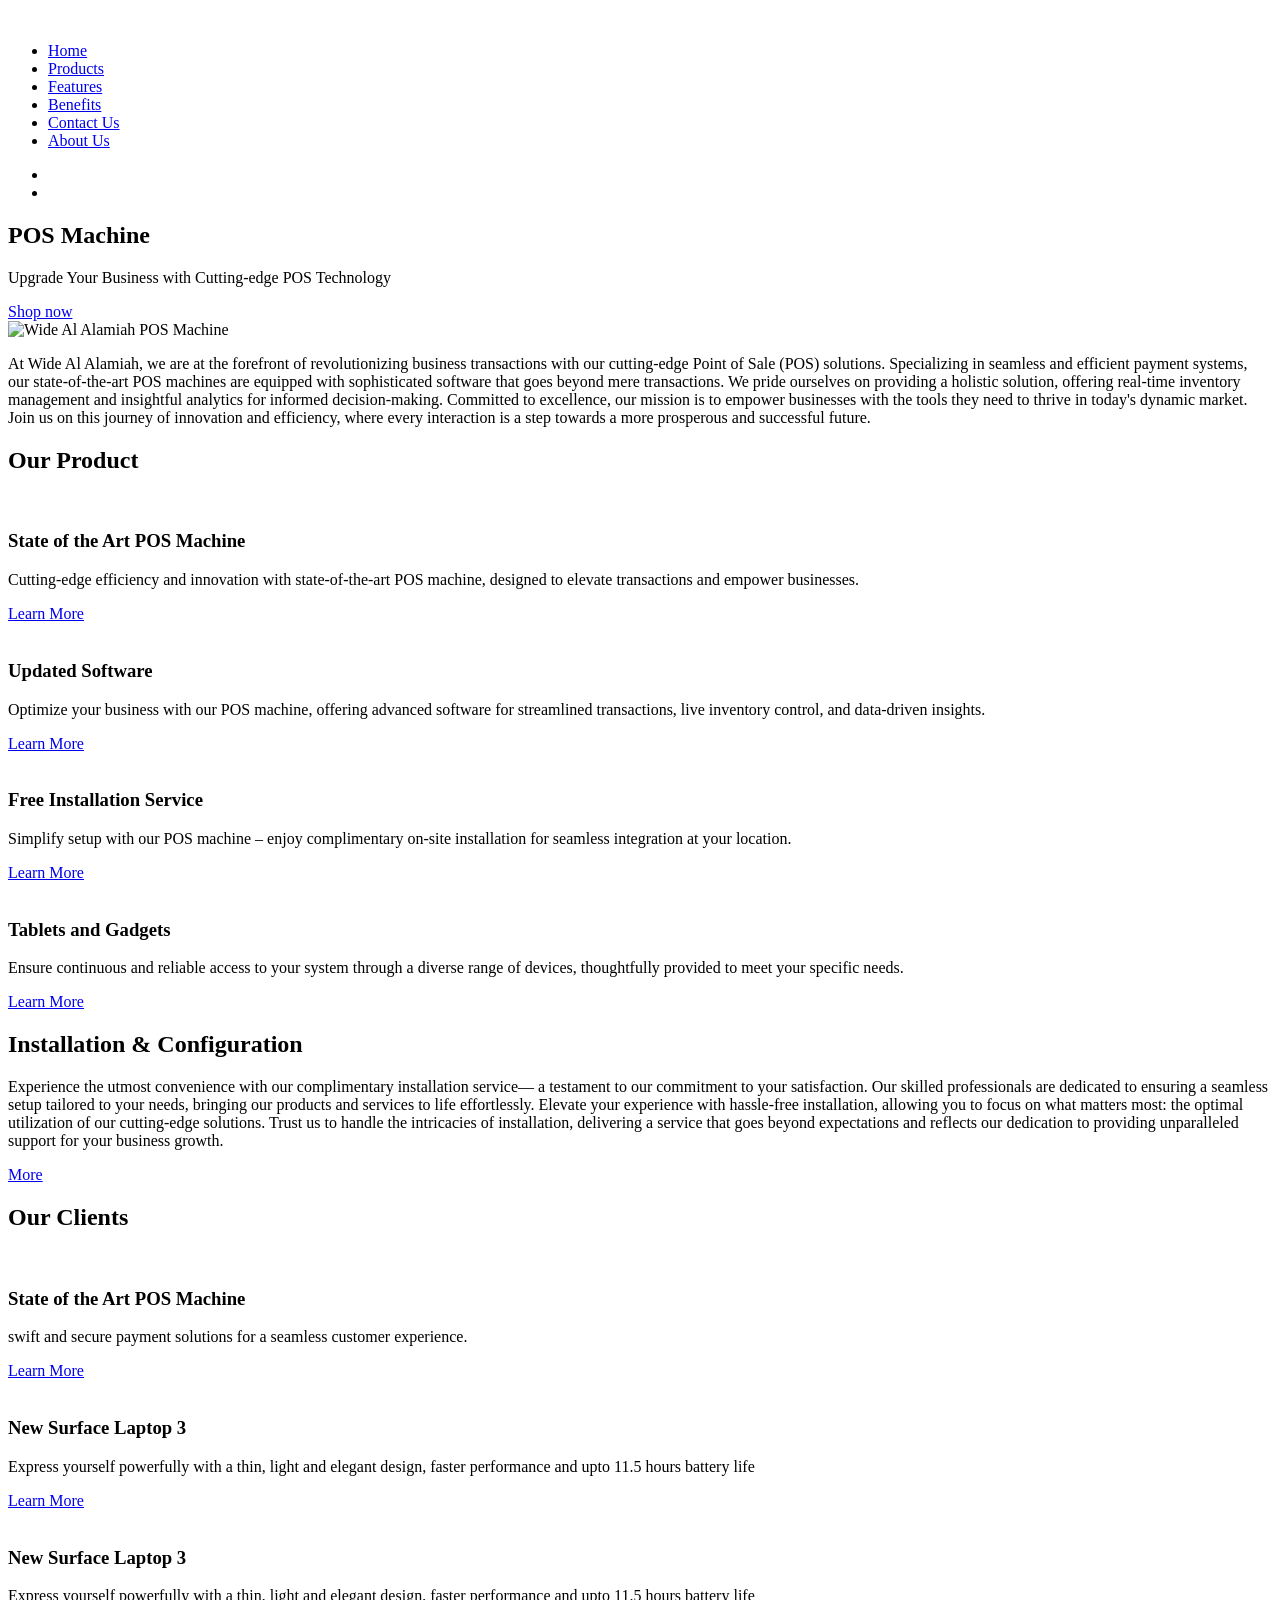
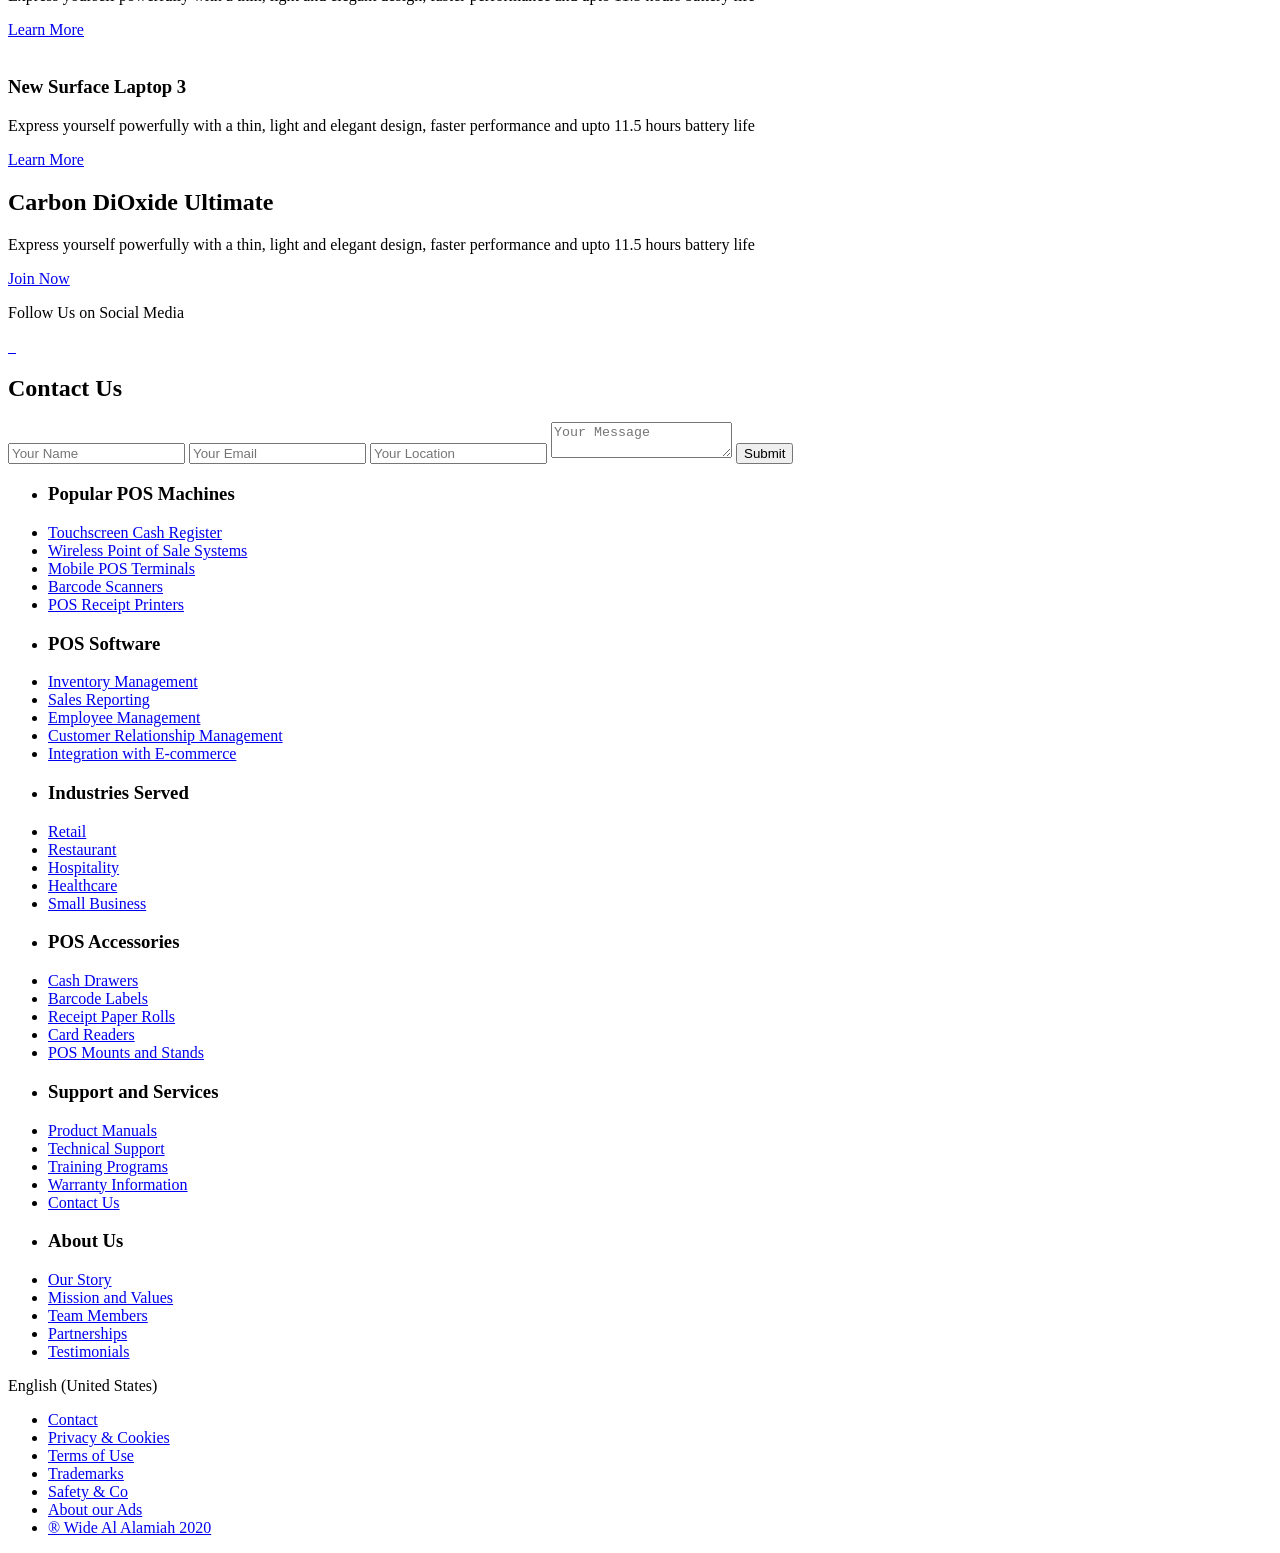
==== index.html @ 07c3aa02 "Update and rename index 07.html to index.html" ====
<!DOCTYPE html>
<html lang="en">
<head>
    <meta charset="UTF-8">
    <meta name="viewport" content="width=device-width, initial-scale=1.0">
    <title>Document</title>
    <link rel="stylesheet" href="style.css">
</head>
<body>
    <div class="container">
        <nav class="main-nav">
            <img src="img/Comany03.png" alt="" class="logo">
    
            <ul class="main-menu">
                <li><a href="#">Home</a></li>
                <li><a href="#">Products</a></li>
                <li><a href="#">Features</a></li>
                <li><a href="#">Benefits</a></li>
                <li><a href="#">Contact Us</a></li>
                <li><a href="#">About Us</a></li>
            </ul>
            <ul class="right-menu">
                <li>
                    <a href="#">
                        <i class="fas fa-search"></i>
                    </a>
                </li>
                <li>
                    <a href="#">
                        <i class="fas fa-shopping-cart"></i>
                    </a>
                </li>
            </ul>
        </nav>
        <header class="showcase">
            <div class="showcase02">
                <h2>POS Machine</h2>
            <p>
                Upgrade Your Business with Cutting-edge POS Technology
            </p>
            </div>
            <a href="#" class="btn">
                Shop now <i class="fas fa-chevron-right"></i>
            </a>
        </header>

        <section id="about-us">
            <div class="about-image">
                <!-- Replace 'image-source.jpg' with your actual image source -->
                <img src="img/aboutus.png" alt="Wide Al Alamiah POS Machine">
            </div>
            <div class="about-content">
                <p class="alin">At Wide Al Alamiah, we are at the forefront of revolutionizing business transactions with our cutting-edge Point of Sale (POS) solutions. Specializing in seamless and efficient payment systems, our state-of-the-art POS machines are equipped with sophisticated software that goes beyond mere transactions. We pride ourselves on providing a holistic solution, offering real-time inventory management and insightful analytics for informed decision-making. Committed to excellence, our mission is to empower businesses with the tools they need to thrive in today's dynamic market. Join us on this journey of innovation and efficiency, where every interaction is a step towards a more prosperous and successful future.</p>
            </div>
        </section>

        <section>
            <h1>Our Product</h1>
        </section>

        <section class="home-cards">
            <div class="card">
                <img src="img/pos01.png" alt="">
                <h3>State of the Art POS Machine</h3>
                <p>
                    Cutting-edge efficiency and innovation with state-of-the-art POS machine, designed to elevate transactions and empower businesses.
                </p>
                <a href="#">Learn More <i class="fas fa-chevron-right"></i>
                </a>
            </div>
            <div>
                <img src="img/pos02.1.png" alt="">
                <h3>Updated Software</h3>
                <p>
                    Optimize your business with our POS machine, offering advanced software for streamlined transactions, live inventory control, and data-driven insights.
                </p>
                <a href="#">Learn More <i class="fas fa-chevron-right"></i>
                </a>
            </div>
            <div>
                <img src="img/install01.png" alt="">
                <h3>Free Installation Service</h3>
                <p>
                    Simplify setup with our POS machine – enjoy complimentary on-site installation for seamless integration at your location.
                </p>
                <a href="#">Learn More <i class="fas fa-chevron-right"></i>
                </a>
            </div>
            <div>
                <img src="img/pos04.png" alt="">
                <h3>Tablets and Gadgets</h3>
                <p>
                    Ensure continuous and reliable access to your system through a diverse range of devices, thoughtfully provided to meet your specific needs.
                </p>
                <a href="#">Learn More <i class="fas fa-chevron-right"></i>
                </a>
            </div>
        </section>
    
        
        <section class="xbox">
            <div class="content">
                <h2>Installation & Configuration</h2>
                <p>
                    Experience the utmost convenience with our complimentary installation service— a testament to our commitment to your satisfaction. Our skilled professionals are dedicated to ensuring a seamless setup tailored to your needs, bringing our products and services to life effortlessly. Elevate your experience with hassle-free installation, allowing you to focus on what matters most: the optimal utilization of our cutting-edge solutions. Trust us to handle the intricacies of installation, delivering a service that goes beyond expectations and reflects our dedication to providing unparalleled support for your business growth.                </p>
                <a href="#" class="btn install">
                    More <i class="fas fa-chevron-right"></i>
                </a>
            </div>
        </section>

        <section>
            <h1>Our Clients</h1>
        </section>

        <section class="home-cards">
            <div class="client">
                <img src="img/c01.png" alt="">
                <h3>State of the Art POS Machine</h3>
                <p>
                    swift and secure payment solutions for a seamless customer experience.
                </p>
                <a href="#">Learn More <i class="fas fa-chevron-right"></i>
                </a>
            </div>
            <div class="client">
                <img src="img/c02.png" alt="">
                <h3>New Surface Laptop 3</h3>
                <p>
                    Express yourself powerfully with a thin, light and elegant design, faster performance and upto 11.5 hours battery life
                </p>
                <a href="#">Learn More <i class="fas fa-chevron-right"></i>
                </a>
            </div>
            <div class="client">
                <img src="img/c03.png" alt="">
                <h3>New Surface Laptop 3</h3>
                <p>
                    Express yourself powerfully with a thin, light and elegant design, faster performance and upto 11.5 hours battery life
                </p>
                <a href="#">Learn More <i class="fas fa-chevron-right"></i>
                </a>
            </div>
            <div class="client">
                <img src="img/c04.png" alt="">
                <h3>New Surface Laptop 3</h3>
                <p>
                    Express yourself powerfully with a thin, light and elegant design, faster performance and upto 11.5 hours battery life
                </p>
                <a href="#">Learn More <i class="fas fa-chevron-right"></i>
                </a>
            </div>
        </section>

        <section class="carbon dark">
            <div class="content">
                <h2>Carbon DiOxide Ultimate</h2>
                <p>
                    Express yourself powerfully with a thin, light and elegant design, faster performance and upto 11.5 hours battery life
                </p>
                <a href="#" class="btn install">
                    Join Now <i class="fas fa-chevron-right"></i>
                </a>
            </div>
        </section>

        <section class="follow">
            <p>Follow Us on Social Media</p>
            <a href="https//facebook.com">
                <!-- <img src="https://i.ibb.co/vJvbLwm/social-twitter.png" alt=""> -->
                <img src="img/facebook.png" alt="" class="fb">
            </a>
            <a href="https//facebook.com">
                <!-- <img src="https://i.ibb.co/vJvbLwm/social-twitter.png" alt=""> -->
                <img src="img/instagram.png" alt="" class="fb">
            </a>
            <a href="https//facebook.com">
                <!-- <img src="https://i.ibb.co/vJvbLwm/social-twitter.png" alt=""> -->
                <img src="img/tiktok.png" alt="" class="fb">
            </a>
        </section>
        <section id="contact-us">
            <h1>Contact Us</h1>
            <form action="#" method="post" class="contact-form">
                <label for="name"></label>
                <input type="text" id="name" name="name" placeholder="Your Name" required>
        
                <label for="email"></label>
                <input type="email" id="email" name="email" placeholder="Your Email" required>
        
                <label for="location"></label>
                <input type="text" id="location" name="location" placeholder="Your Location" required>
        
                <label for="message"></label>
                <textarea id="message" name="message" placeholder="Your Message" required></textarea>
                <button class="submit01" type="submit">Submit</button>
            </form>
        </section>
    
        <section class="links">
            <div class="links-inner">
                <ul>
                    <li>
                        <h3>Popular POS Machines</h3>
                    </li>
                    <li><a href="#">Touchscreen Cash Register</a></li>
                    <li><a href="#">Wireless Point of Sale Systems</a></li>
                    <li><a href="#">Mobile POS Terminals</a></li>
                    <li><a href="#">Barcode Scanners</a></li>
                    <li><a href="#">POS Receipt Printers</a></li>
                </ul>
                <ul>
                    <li>
                        <h3>POS Software</h3>
                    </li>
                    <li><a href="#">Inventory Management</a></li>
                    <li><a href="#">Sales Reporting</a></li>
                    <li><a href="#">Employee Management</a></li>
                    <li><a href="#">Customer Relationship Management</a></li>
                    <li><a href="#">Integration with E-commerce</a></li>
                </ul>
                <ul>
                    <li>
                        <h3>Industries Served</h3>
                    </li>
                    <li><a href="#">Retail</a></li>
                    <li><a href="#">Restaurant</a></li>
                    <li><a href="#">Hospitality</a></li>
                    <li><a href="#">Healthcare</a></li>
                    <li><a href="#">Small Business</a></li>
                </ul>
                <ul>
                    <li>
                        <h3>POS Accessories</h3>
                    </li>
                    <li><a href="#">Cash Drawers</a></li>
                    <li><a href="#">Barcode Labels</a></li>
                    <li><a href="#">Receipt Paper Rolls</a></li>
                    <li><a href="#">Card Readers</a></li>
                    <li><a href="#">POS Mounts and Stands</a></li>
                </ul>
                <ul>
                    <li>
                        <h3>Support and Services</h3>
                    </li>
                    <li><a href="#">Product Manuals</a></li>
                    <li><a href="#">Technical Support</a></li>
                    <li><a href="#">Training Programs</a></li>
                    <li><a href="#">Warranty Information</a></li>
                    <li><a href="#">Contact Us</a></li>
                </ul>
                <ul>
                    <li>
                        <h3>About Us</h3>
                    </li>
                    <li><a href="#">Our Story</a></li>
                    <li><a href="#">Mission and Values</a></li>
                    <li><a href="#">Team Members</a></li>
                    <li><a href="#">Partnerships</a></li>
                    <li><a href="#">Testimonials</a></li>
                </ul>
            </div>
            
        </section>
           
        <footer class="footer">
            <div class="footer-inner">
                <div><i class="fas fa-globe fa-2x"></i>
                    English (United States) 
                </div>
                <ul>
                    <li><a href="#">Contact</a></li>
                    <li><a href="#">Privacy & Cookies</a></li>
                    <li><a href="#">Terms of Use</a></li>
                    <li><a href="#">Trademarks</a></li>
                    <li><a href="#">Safety & Co</a></li>
                    <li><a href="#">About our Ads</a></li>
                    <li><a href="#">® Wide Al Alamiah 2020</a></li>
                </ul>
            </div>
        </footer>
    </div>
</body>
</html>
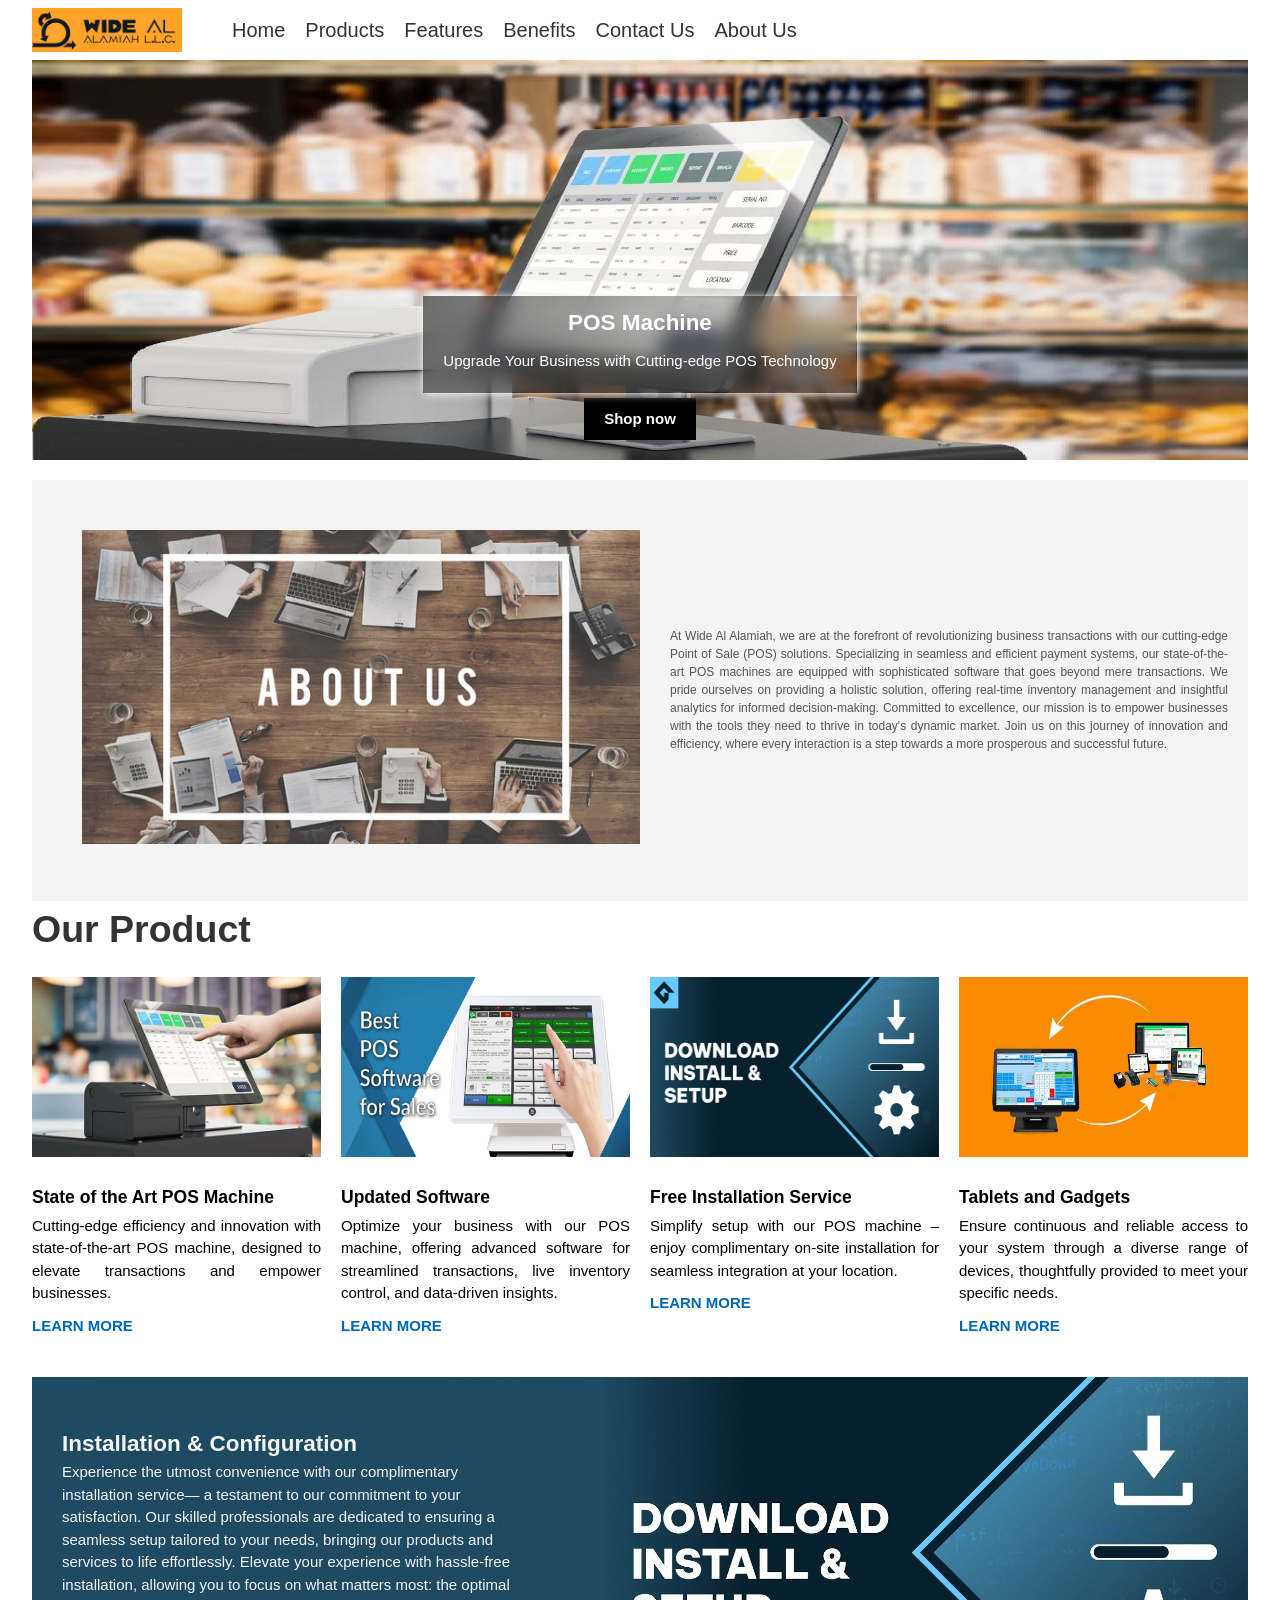
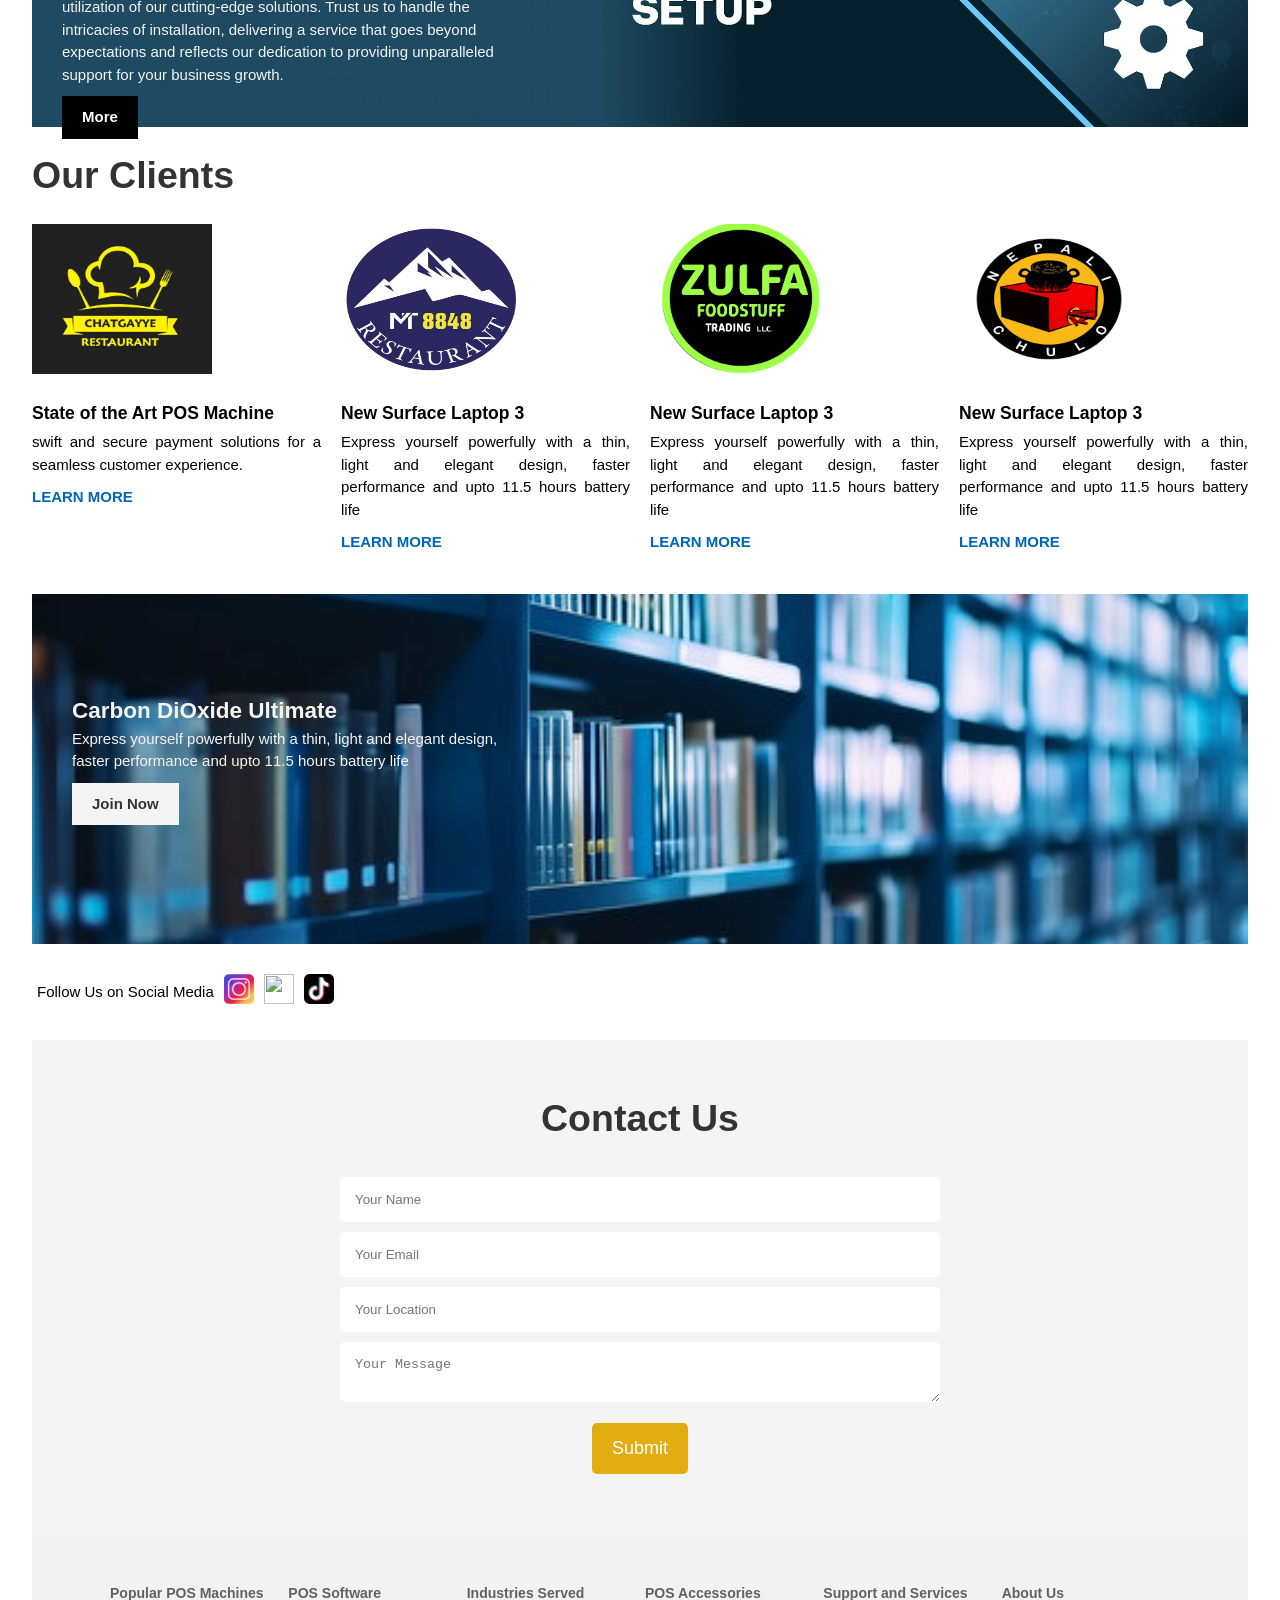
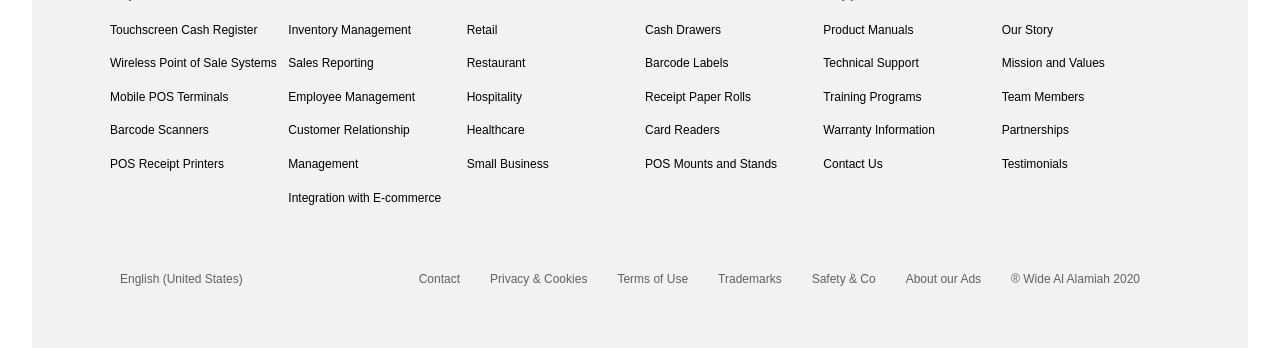
==== commit 1e4f5d7f: "Update index.html" ====
--- a/index.html
+++ b/index.html
@@ -280,5 +280,6 @@
             </div>
         </footer>
     </div>
+    <script src="script.js"></script>
 </body>
 </html>
--- a/style.css
+++ b/style.css
@@ -0,0 +1,413 @@
+@import url("https://use.fontawesome.com/releases/v6.5.1/css/all.css");
+
+* {
+    box-sizing: border-box;
+    margin: 0;
+    padding: 0;
+}
+
+body {
+    font-family: 'Segoe UI', Tahoma, Geneva, Verdana, sans-serif;
+    background: rgb(255, 255, 255);
+    color: black;
+    font-size: 15px;
+    line-height: 1.5;
+}
+
+a {
+    color: black;
+    text-decoration: none;
+}
+
+ul {
+    list-style: none;
+}
+
+h1 {
+    font-size: 2.5em;
+    color: #333; /* Adjust color as needed */
+    margin-bottom: 20px; /* Adjust spacing as needed */
+}
+
+#about-us {
+    display: flex;
+    justify-content: space-around;
+    align-items: center;
+    background-color: #f4f4f4;
+    padding: 20px;
+}
+
+.about-content {
+    flex: 1;
+    text-align: left;
+    font-size: x-small;
+}
+
+.about-image {
+    padding: 30px;
+    flex: 1;
+    text-align: right;
+}
+
+#about-us h1 {
+    color: #333;
+}
+
+#about-us p {
+    font-size: 1.2em;
+    line-height: 1.5;
+    color: #555;
+}
+
+#about-us img {
+    max-width: 100%;
+    height: auto;
+}
+
+.alin {
+    text-align: justify;
+}
+
+.showcase02 {
+    padding: 10px 20px;
+    background: linear-gradient(135deg, rgba(57, 57, 57, 0.7), rgba(255, 255, 255, 0));
+    backdrop-filter: blur(10px);
+    -webkit-backdrop-filter: blur(10px);
+    color: white;
+    box-shadow: 5px 10px 15px rgba(255, 255, 255, 0.2);
+    /* border-radius: 15px; */
+    box-shadow: 1px 1px 8px rgb(255, 255, 255);
+}
+
+
+.container {
+    width: 95%;
+    margin: auto;
+}
+
+.main-nav {
+    display: flex;
+    align-items: center;
+    justify-content: space-between;
+    height: 60px;
+    padding: 20px 0;
+    font-size: 13px;
+}
+
+.main-nav .logo {
+    width: 150px;
+}
+
+.main-nav ul {
+    display: flex;
+}
+
+.main-nav ul li {
+    padding: 0 10px;
+}
+
+.main-nav ul.main-menu {
+    flex: 1;
+    margin-left: 40px;
+}
+
+.main-menu li a {
+    color: #333; /* Default text color */
+    transition: color 0.3s, text-shadow 0.3s; /* Smooth transition effect */
+}
+
+.main-menu li a:hover {
+    color: #e1a900ee; /* Change text color on hover */
+    text-shadow: 0 0 10px #e1a900ee; /* Add a subtle glow effect on hover */
+}
+
+.main-menu li {
+    font-size: 20px;
+}
+
+.btn {
+    cursor: pointer;
+    display: inline-block;
+    border: 0;
+    font-weight: bold;
+    padding: 10px 20px;
+    background: black;
+    color: white;
+    font-size: 15px;
+}
+
+.btn:hover {
+    opacity: 0.7;
+}
+
+.install {
+    margin-top: 10px;
+}
+
+.dark {
+    color: #fff;
+}
+
+.dark .btn {
+    background: #f4f4f4;
+    color: #333;
+}
+
+.showcase {
+    width: 100%;
+    height: 400px;
+    background: url('img/pos03.1.png') no-repeat center center/cover;
+    display: flex;
+    flex-direction: column;
+    align-items: center;
+    text-align: center;
+    justify-content: flex-end;
+    padding-bottom: 20px;
+    margin-bottom: 20px;
+}
+
+.showcase h2, .showcase p {
+    margin-bottom: 10px;
+}
+
+.showcase .btn {
+    margin-top: 5px;
+}
+
+.home-cards {
+    display: grid;
+    grid-template-columns: repeat(4, 1fr);
+    grid-gap: 20px;
+    margin-bottom: 40px;
+}
+
+.home-cards img {
+    width: 100%;
+    height: 180px;
+    margin-bottom: 20px;
+}
+
+.home-cards .logo {
+    width: 100%;
+    height: 10px;
+    margin-bottom: 20px;
+}
+
+.home-cards h3 {
+    margin-bottom: 5px;
+}
+
+.home-cards a {
+    display: inline-block;
+    padding-top: 10px;
+    color: #0067b8;
+    text-transform: uppercase;
+    font-weight: bold;
+}
+
+.home-cards a:hover {
+    background-color: #f4f4f4;
+    border-bottom: 1px solid #3498db;
+}
+
+.client img {
+    width: 180px;
+    height: 150px;
+    margin-bottom: 20px;
+}
+
+.home-cards p {
+    text-align: justify;
+}
+
+.xbox {
+    color: #f4f4f4;
+    width: 100%;
+    height: 350px;
+    background: url('img/install02.1.png') no-repeat center center/cover;
+    margin-bottom: 20px;
+}
+
+.xbox .content {
+    width: 40%;
+    padding: 50px 0 0 30px;
+}
+
+.carbon {
+    color: #f4f4f4;
+    width: 100%;
+    height: 350px;
+    background: url('img/showcase4.png') no-repeat center center/cover;
+}
+
+.carbon .content {
+    width: 40%;
+    padding: 100px 0 0 40px;
+}
+
+.follow {
+    padding: 20px 20px 20px 0;
+    display: flex;
+    align-items: center;
+    justify-content: flex-start;
+    margin: 10px 0;
+}
+
+.follow * {
+    margin-left: 5px;
+}
+
+.fb {
+    height: 30px;
+    width: 30px;
+}
+
+.links {
+    background: #f2f2f2;
+    color: #616161;
+    font-size: 12px;
+    padding: 35px 0;
+}
+
+.links-inner {
+    max-width: 1100px;
+    margin: 0 auto;
+    padding: 0 20px;
+    display: grid;
+    grid-template-columns: repeat(6, 1fr);
+    grid-gap: 10px;
+    align-items: flex-start;
+    justify-content: center;
+}
+
+.links li {
+    line-height: 2.8;
+}
+
+#contact-us {
+    background-color: #f4f4f4;
+    padding: 50px 20px;
+    text-align: center;
+}
+
+#contact-us h1 {
+    color: #333;
+    margin-bottom: 30px;
+}
+
+.contact-form {
+    max-width: 600px;
+    margin: 0 auto;
+    position: relative;
+}
+
+.contact-form label {
+    position: relative;
+    display: block;
+    margin-bottom: 10px;
+    font-size: 18px;
+    color: #555;
+    text-align: left;
+}
+
+.contact-form input,
+.contact-form textarea {
+    width: 100%;
+    padding: 15px;
+    box-sizing: border-box;
+    border: none;
+    border-radius: 5px;
+    background-color: #fff;
+    transition: background-color 0.3s ease-in-out;
+}
+
+.contact-form input:focus,
+.contact-form textarea:focus {
+    background-color: #ecf0f1;
+}
+
+.contact-form textarea {
+    resize: vertical;
+}
+
+.contact-form button {
+    background-color: #e1a900ee;
+    color: #fff;
+    padding: 15px 20px;
+    margin: 15px 20px;
+    border: none;
+    cursor: pointer;
+    font-size: 18px;
+    border-radius: 5px;
+    transition: background-color 0.3s ease-in-out;
+}
+
+.contact-form button:hover {
+    background-color: #c18d00;
+    border-color: #555;
+    color: #fff;
+}
+
+@keyframes fadeInUp {
+    from {
+        opacity: 0;
+        transform: translateY(20px);
+    }
+    to {
+        opacity: 1;
+        transform: translateY(0);
+    }
+}
+
+.contact-form label,
+.contact-form input,
+.contact-form textarea,
+.contact-form button {
+    animation: fadeInUp 0.8s ease-in-out;
+}
+
+.footer {
+    background: #f2f2f2;
+    color: #616161;
+    font-size: 12px;
+    padding: 20px 0;
+}
+
+.footer-inner {
+    max-width: 1100px;
+    margin: 0 auto;
+    padding: 0 20px 0 20px;
+    display: flex;
+    align-items: center;
+    justify-content: space-between;
+}
+
+.footer div {
+    margin-bottom: 20px;
+    display: flex;
+    align-items: center;
+}
+
+.footer div i {
+    margin-right: 10px;
+}
+
+.footer ul {
+    display: flex;
+    flex-wrap: wrap;
+}
+
+.footer li {
+    margin-right: 30px;
+    margin-bottom: 20px;
+}
+
+.footer ul li a {
+    text-decoration: none;
+    color: #616161; /* Default link color */
+}
+
+.footer ul li a:hover {
+    color: #e1a900ee;
+}
+__________________________________________________________________________
